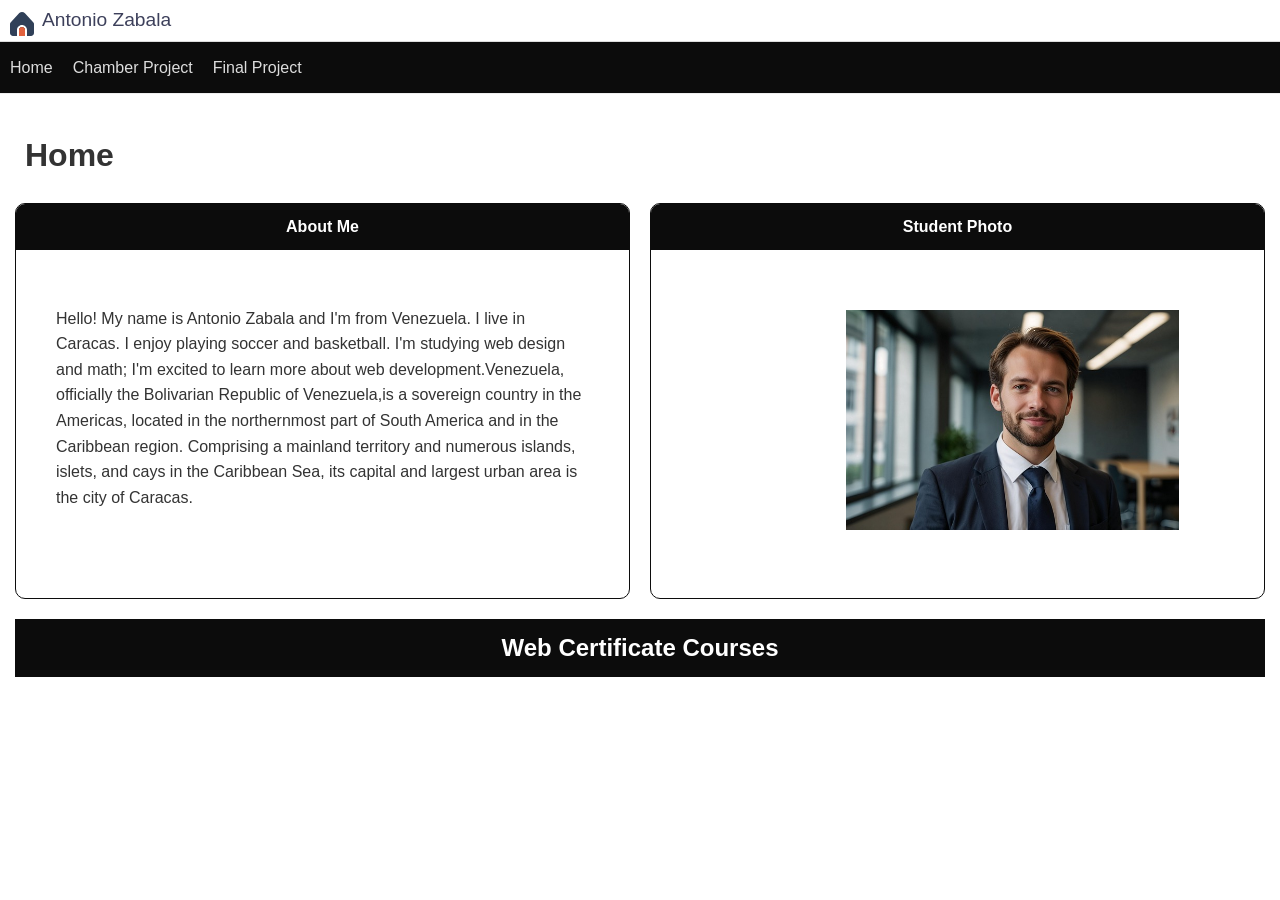
==== index.html @ 2d35d9cf "add" ====
<!DOCTYPE html>
<html lang="en">
<head>
    <meta charset="UTF-8">
    <meta name="viewport" content="width=device-width, initial-scale=1.0">
    <title>WDD 231 | Antonio zabala</title>
    <meta name="description" content="Course portal homepage for WDD 231 focusing on web frontend development.">
    <meta name="author" content="antonio zabala">

    <!---style sheet here-->
    <link rel="stylesheet" href="styles/normalize.css">
    <link rel="stylesheet" href="styles/bases.css">
    <link rel="stylesheet" href="styles/larger.css">

    <script src="scripts/navigation.js" defer></script>
    
</head>

<body>
    <!---header here-->
    <header>
        <img src="images/hogar.svg" alt="site logo" width="512" height="512">
        <span>Antonio Zabala</span>
        <button id="ham-btn" class="hamburger"></button>
    </header>
    <!---navigation here-->
    <nav id="nav-bar" class="navigation">
        <ul>
            <li class="current"><a href="#">Home</a></li>
            <li><a href="#">Chamber Project</a></li>
            <li><a href="#">Final Project</a></li>
        </ul>
    </nav>
    <main>
        <h1>Home</h1>
    <!---section about me -->
    <div class="container">
        <section class="card">
            <div class="card-header">About Me</div>
            <div class="content">
                <p>Hello! My name is Antonio Zabala and I'm from Venezuela. I live in Caracas. I enjoy playing soccer and basketball. I'm
                studying web design and math; I'm excited to learn more about web development.Venezuela, officially the Bolivarian Republic of Venezuela,is a sovereign country in the Americas, located in the
                northernmost part of South America and in the Caribbean region. Comprising a mainland territory and numerous islands,
                islets, and cays in the Caribbean Sea, its capital and largest urban area is the city of Caracas.</p>
            </div>
        </section>
        <!---section imagen -->
        <section class="card">
            <div class="card-header">Student Photo</div>
            <div class="content">
                <img src="images/frank_rojito.jpg" alt="ruby" class="profile-img">
            </div>
        </section>
    </div>
    <!---section imagen -->
    <section >
        <h2>Web Certificate Courses</h2>

        <div id="courseContainer"></div>

    </section>
    </main>

    
</body>
</html>
---- styles/bases.css ----
/*************** Site Wide***********/

* {
    font-family: Arial, Helvetica, sans-serif;
    box-sizing: border-box;
}
/*************** header logo ***********/
header {

    display: grid;
    grid-template-columns: 24px auto 44px; 
    padding: 5px 0 5px 10px;
    align-items: end;
    border-bottom: solid 1px #ddd;
    column-gap: 8px;
}
header img {
    display: block;
    width: 100%;
    height: auto;
}

header span {
    font-size: 1.2rem;
    color: #3D405B;
}
/*************** Hamburger***********/
.hamburger{
    background: none;
    border: none;
    font-size: 2rem;
    color: #3D405B;
    cursor: pointer;
    font-family: Verdana;
}
.hamburger::before {
    content: "\2630";
}

.hamburger.show::before {
    content: "\00D7";
}
/*************** navigation ***********/
.navigation {
    display: none;
    background-color: #0c0c0c;
}

.navigation.show {
    display: block;
}

.navigation ul{
    list-style-type: none;
    margin: 0;
    padding: 0;
}

.navigation a{
    display: block;
    padding: .8rem 10px;
    color: #ddd;
    text-decoration: none;
    border-bottom: solid 1px #ddd;
}
.navigation li.current{
    background-color: #0c0c0c;

}
.navigation a:hover{
    background-color: #E07A5F;
}
/*************** h1 h2 ***********/
h1 {
    margin-left: 10px;
}
h2 {
    background-color: #0c0c0c;
        color: white;
        padding: 10px;
        text-align: center;
        font-weight: bold;
}
/*************** container main ***********/
body {
    font-family: "Sansita", sans-serif;
    margin: 0;
    padding: 0;
    line-height: 1.6;
    color: #333
}

main {
    padding: 15px;
}

.container{
    display: grid;
    grid-template-columns: repeat(2, 1fr);
    gap: 20px;
}
.card-header {
    background-color: #0c0c0c;
    color: white;
    padding: 10px;
    text-align: center;
    font-weight: bold;
}
.card {
    flex: 1;
    border: 1px solid #0c0c0c;
    border-radius: 10px;
    overflow: hidden;
}
.content {
    padding: 40px;
}

.profile-img {
    float: center;
    width: 70%;
    padding: 20px 20px 20px ;
    margin-left: 135px;
    
}


.filter-buttons {
    display: flex;
    gap: 10px;
    justify-content: center;
    margin-bottom: 20px;
}

/* Diseño básico y estilización de los botones */
.filter-btn {

    background-color: #2e5a88;
    color: white;
    border: none;
    padding: 10px 15px;
    border-radius: 5px;
    cursor: pointer;
    font-weight: bold;
    transition: background 0.3s ease;
}

.filter-btn:hover {
    background-color: #1e3d60;
    /* Color más oscuro al pasar el cursor */
}
---- styles/larger.css ----
@media only screen and (min-width: 764px) {

    header,
    main,
    nav,
    footer {
        max-width: 1920px;
        margin: 0 auto;
    }

    header {
        grid-template-columns: 24px auto;

    }

    .hamburger {
        display: none;

    }

    .navigation {
        display: block;
        border-bottom: solid 1px #eee;
    }
    .navigation ul{
        display: flex;
    }
    .navigation a {
        border-bottom: none;
    }
}
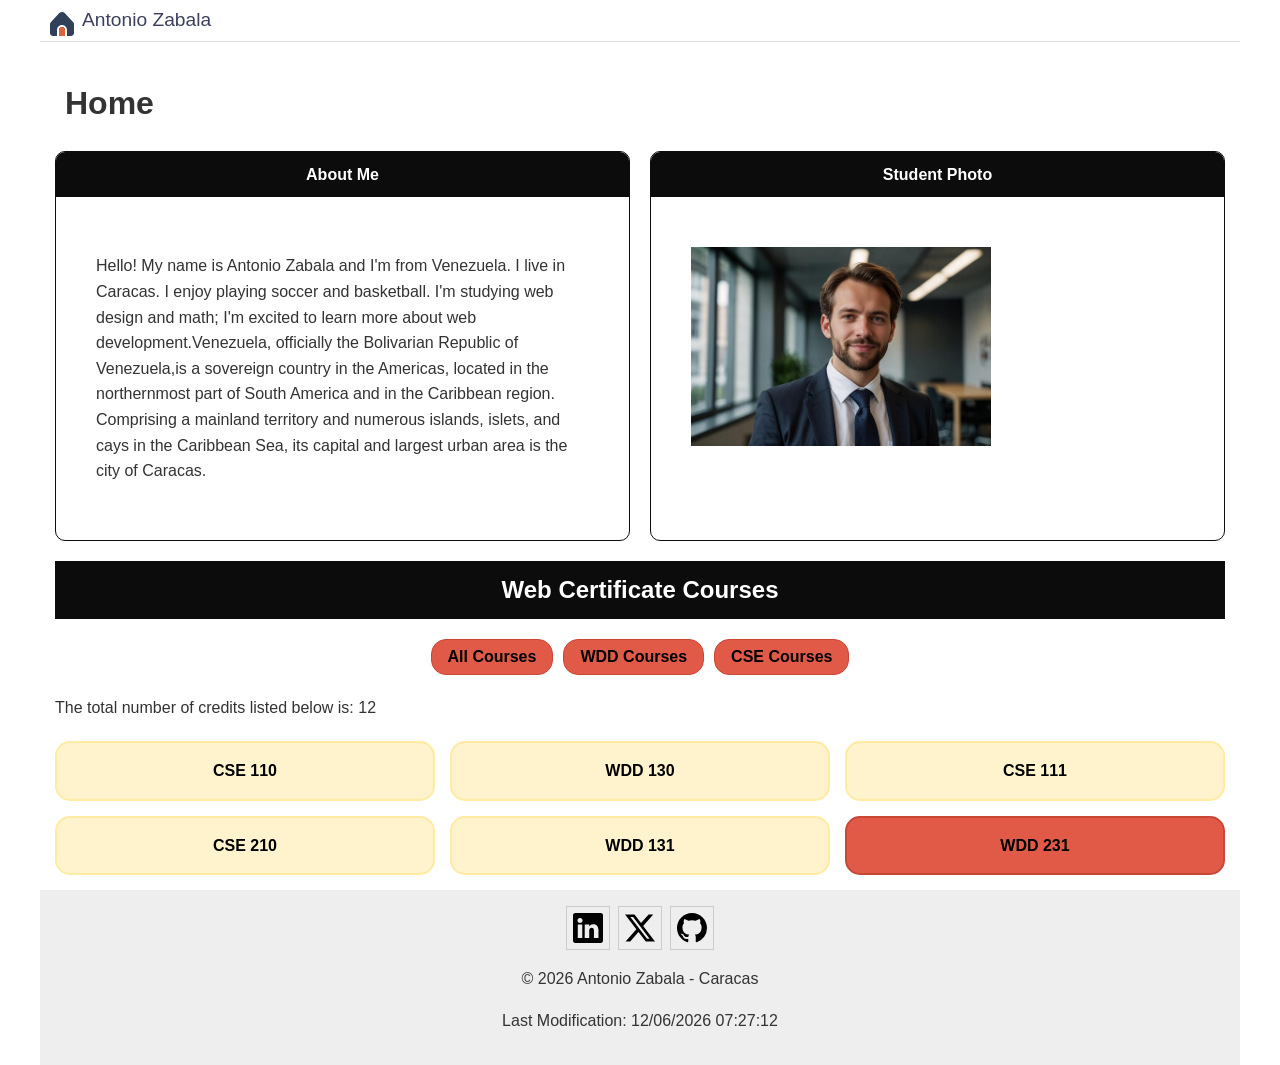
==== commit b9c94ecc: "add" ====
--- a/index.html
+++ b/index.html
@@ -7,10 +7,15 @@
     <meta name="description" content="Course portal homepage for WDD 231 focusing on web frontend development.">
     <meta name="author" content="antonio zabala">
 
+
+    <link rel="preconnect" href="https://fonts.googleapis.com">
+    <link rel="preconnect" href="https://fonts.gstatic.com" crossorigin>
+    <link href="https://fonts.googleapis.com/css2?family=Roboto:wght@400;700&display=swap" rel="stylesheet">
+
     <!---style sheet here-->
     <link rel="stylesheet" href="styles/normalize.css">
+    <link rel="stylesheet" href="styles/larger.css">
     <link rel="stylesheet" href="styles/bases.css">
-    <link rel="stylesheet" href="styles/larger.css">
 
     <script src="scripts/navigation.js" defer></script>
     
@@ -56,10 +61,27 @@
     <section >
         <h2>Web Certificate Courses</h2>
 
-        <div id="courseContainer"></div>
-
+        <div class="filter-buttons">
+            <button id="all">All Courses</button>
+            <button id="wdd">WDD Courses</button>
+            <button id="cse">CSE Courses</button>
+        </div>
+        
+        
+        <p class="credit-total">The total number of credits listed below is: <span id="total-credits">0</span></p>
+        
+        <div class="courses"></div>
     </section>
     </main>
+<footer>
+    <div class="social">
+        <a href="https://www.linkedin.com/" target="_blank"><img src="images/linkedin.svg" alt="linked in" width="16" height="16"></a>
+        <a href="https://x.com/home" target="_blank"><img src="images/twitter-x.svg" alt="twitter" width="16" height="16"></a>
+        <a href="https://github.co" target="_blank"><img src="images/github.svg" alt="github" width="16" height="16"></a>
+    </div>
+    <p>&copy; <span id="currentYear"></span> Antonio Zabala - Caracas</p>
+    <p>Last Modification: <span id="lastModified"></span></p>
+</footer>
 
     
 </body>
--- a/styles/larger.css
+++ b/styles/larger.css
@@ -1,16 +1,16 @@
-@media only screen and (min-width: 764px) {
+@media only screen and (min-width: 768px) {
 
-    header,
-    main,
-    nav,
-    footer {
-        max-width: 1920px;
-        margin: 0 auto;
-    }
-
+        header,
+        main,
+        nav,
+        footer {
+            
+            max-width: 1920px;
+            magin: 0 auto;
+            
+        }
     header {
         grid-template-columns: 24px auto;
-
     }
 
     .hamburger {
@@ -25,7 +25,8 @@
     .navigation ul{
         display: flex;
     }
-    .navigation a {
-        border-bottom: none;
-    }
+   .navigation a {
+    border: none;
+   }  
+   
 }
--- a/styles/bases.css
+++ b/styles/bases.css
@@ -84,10 +84,11 @@
 /*************** container main ***********/
 body {
     font-family: "Sansita", sans-serif;
-    margin: 0;
+    margin: 0 auto;
     padding: 0;
     line-height: 1.6;
-    color: #333
+    color: #333;
+    max-width: 1200px;
 }
 
 main {
@@ -117,14 +118,15 @@
 }
 
 .profile-img {
-    float: center;
-    width: 70%;
-    padding: 20px 20px 20px ;
-    margin-left: 135px;
+    display: block;
+    width: 100%;
+    padding: 10px 0;
+    height: auto;
+    max-width: 300px;
     
 }
 
-
+/*************** Card certificated***********/
 .filter-buttons {
     display: flex;
     gap: 10px;
@@ -132,21 +134,74 @@
     margin-bottom: 20px;
 }
 
-/* Diseño básico y estilización de los botones */
-.filter-btn {
-
-    background-color: #2e5a88;
-    color: white;
-    border: none;
-    padding: 10px 15px;
-    border-radius: 5px;
+
+.filter-buttons button {
+    padding: 0.5rem 1rem;
+    border: 1px solid #c94735;
+    background-color: #e05a47;
+    color: #000000;
+    border-radius: 15px;
     cursor: pointer;
     font-weight: bold;
-    transition: background 0.3s ease;
-}
-
-.filter-btn:hover {
-    background-color: #1e3d60;
-    /* Color más oscuro al pasar el cursor */
-}
-
+}
+
+.courses {
+    display: grid;
+    grid-template-columns: 1fr 1fr 1fr;
+    gap: 15px;
+    margin-top: 20px;
+    width: 0 auto;
+    
+}
+
+
+.course-card {
+    padding: 15px;
+    border-radius: 15px;
+    font-weight: bold;
+    text-align: center;
+    min-width: 100px;
+    
+}
+
+
+.course-card.completed {
+    background-color: #fff3cd;
+    border: 2px solid #ffeba2;
+    color: #000;
+}
+
+
+.course-card.not-completed {
+    background-color: #e05a47;
+    color: #000;
+    border: 2px solid #c94735;
+}
+
+/*************** footer ***********/
+footer{
+    background-color: #eee;
+    padding: 1rem 10px;
+    text-align: center;
+}
+.social{
+    display: flex;
+    justify-content: center;
+    column-gap: 8px;
+}
+.social a{
+    display: flex;
+    justify-content: center;
+    align-items: center;
+    width: 44px;
+    height: 44px;
+    border: #ccc solid 1px;
+}
+.social img {
+    width: 30px;
+    height: 30px;
+
+}
+.social a:hover{
+    background-color: #e05a47;
+}
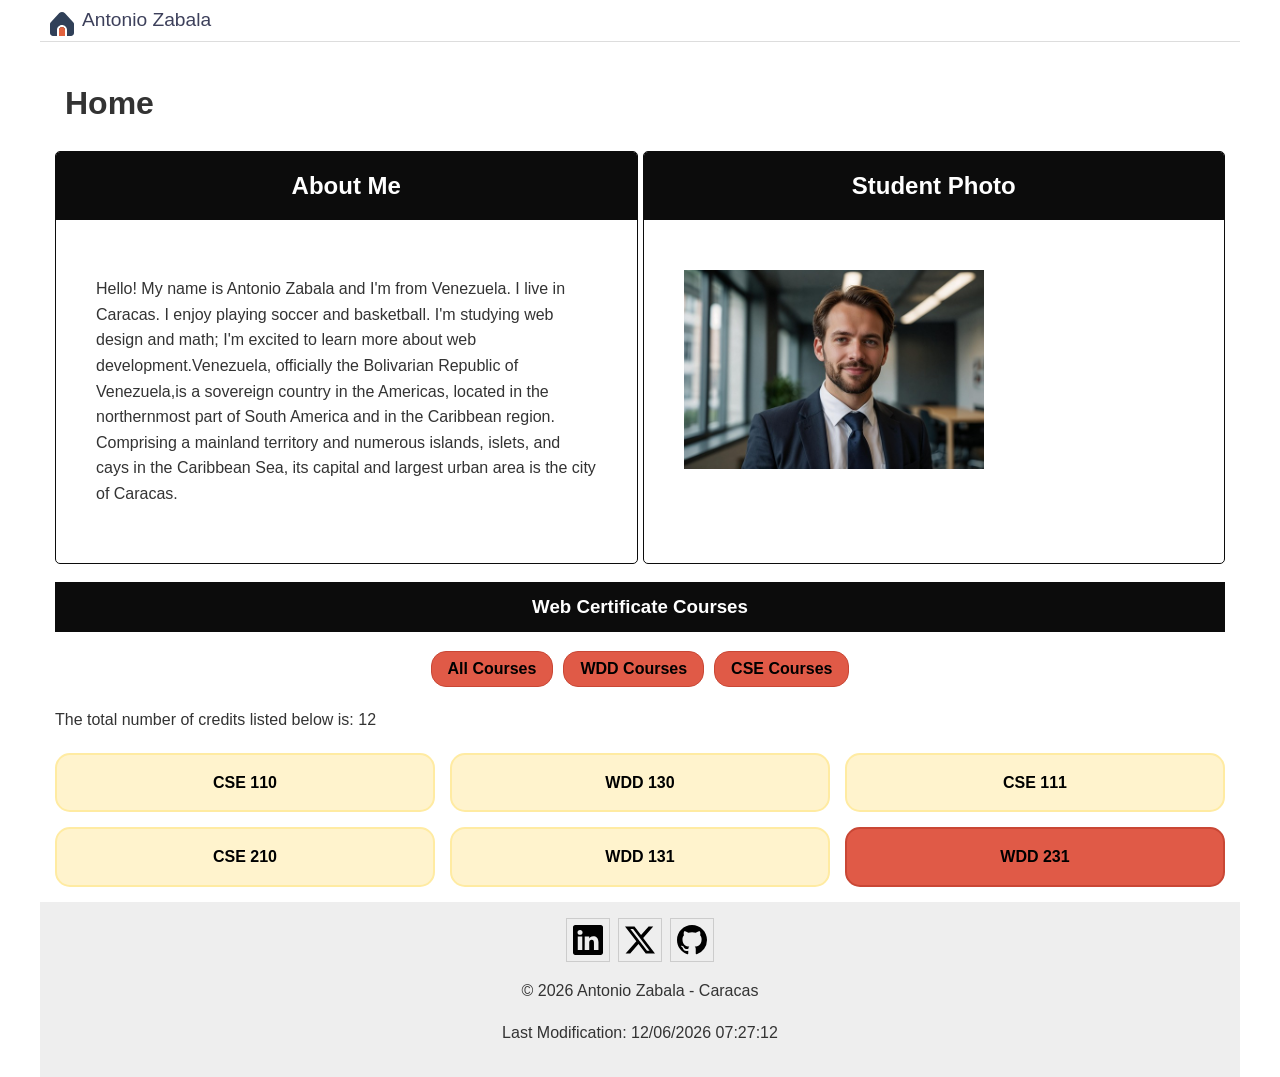
==== commit 0c3c49d4: "add" ====
--- a/index.html
+++ b/index.html
@@ -41,7 +41,7 @@
     <!---section about me -->
     <div class="container">
         <section class="card">
-            <div class="card-header">About Me</div>
+        <h2 class="card-header">About Me</h2>
             <div class="content">
                 <p>Hello! My name is Antonio Zabala and I'm from Venezuela. I live in Caracas. I enjoy playing soccer and basketball. I'm
                 studying web design and math; I'm excited to learn more about web development.Venezuela, officially the Bolivarian Republic of Venezuela,is a sovereign country in the Americas, located in the
@@ -51,7 +51,7 @@
         </section>
         <!---section imagen -->
         <section class="card">
-            <div class="card-header">Student Photo</div>
+            <h2 class="card-header">Student Photo</h2>
             <div class="content">
                 <img src="images/frank_rojito.jpg" alt="ruby" class="profile-img">
             </div>
@@ -59,7 +59,7 @@
     </div>
     <!---section imagen -->
     <section >
-        <h2>Web Certificate Courses</h2>
+        <h3>Web Certificate Courses</h3>
 
         <div class="filter-buttons">
             <button id="all">All Courses</button>
--- a/styles/larger.css
+++ b/styles/larger.css
@@ -6,7 +6,7 @@
         footer {
             
             max-width: 1920px;
-            magin: 0 auto;
+            margin: 0 auto;
             
         }
     header {
@@ -28,5 +28,5 @@
    .navigation a {
     border: none;
    }  
-   
+
 }
--- a/styles/bases.css
+++ b/styles/bases.css
@@ -74,7 +74,7 @@
 h1 {
     margin-left: 10px;
 }
-h2 {
+h3 {
     background-color: #0c0c0c;
         color: white;
         padding: 10px;
@@ -94,23 +94,30 @@
 main {
     padding: 15px;
 }
-
+h2{
+    margin: auto;
+    background-color: #0c0c0c;
+        color: white;
+        padding: 10px;
+        text-align: center;
+        font-weight: bold;
+}
 .container{
     display: grid;
     grid-template-columns: repeat(2, 1fr);
-    gap: 20px;
+    gap: 5px;
 }
 .card-header {
     background-color: #0c0c0c;
     color: white;
-    padding: 10px;
+    padding: 15px;
     text-align: center;
     font-weight: bold;
 }
 .card {
     flex: 1;
     border: 1px solid #0c0c0c;
-    border-radius: 10px;
+    border-radius: 5px;
     overflow: hidden;
 }
 .content {
@@ -150,8 +157,6 @@
     grid-template-columns: 1fr 1fr 1fr;
     gap: 15px;
     margin-top: 20px;
-    width: 0 auto;
-    
 }
 
 
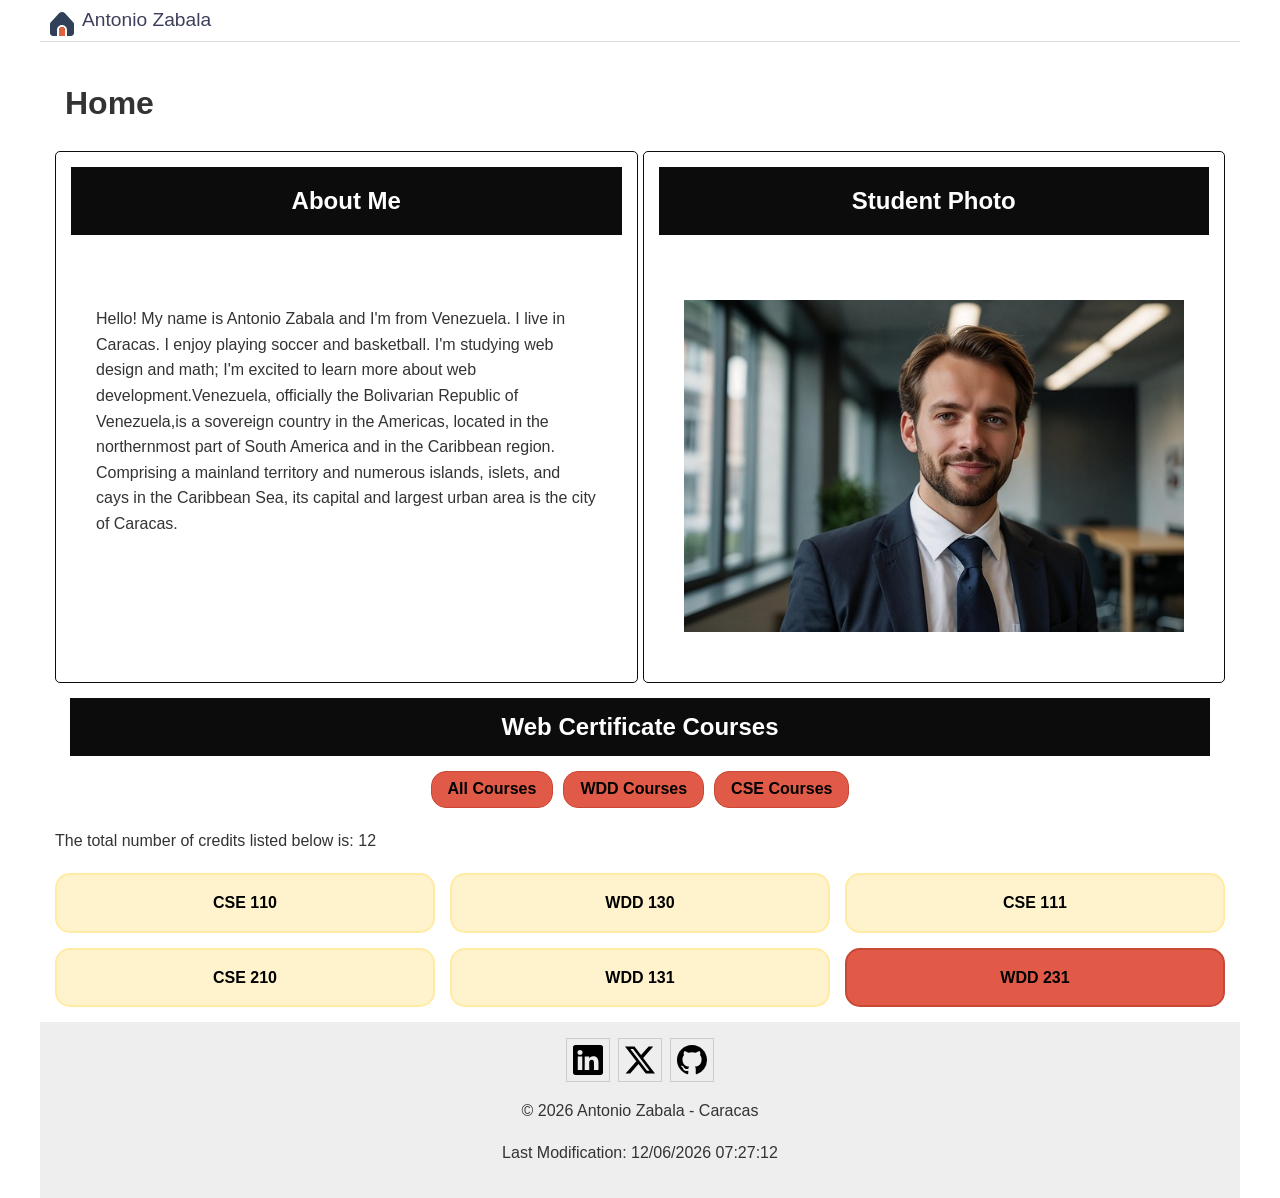
==== commit 070d716a: "add" ====
--- a/index.html
+++ b/index.html
@@ -53,13 +53,13 @@
         <section class="card">
             <h2 class="card-header">Student Photo</h2>
             <div class="content">
-                <img src="images/frank_rojito.jpg" alt="ruby" class="profile-img">
+                <img src="images/frank_rojito.jpg" alt="ruby" class="profile-img" width="300" height="300">
             </div>
         </section>
     </div>
     <!---section imagen -->
     <section >
-        <h3>Web Certificate Courses</h3>
+        <h2>Web Certificate Courses</h2>
 
         <div class="filter-buttons">
             <button id="all">All Courses</button>
--- a/styles/bases.css
+++ b/styles/bases.css
@@ -95,12 +95,13 @@
     padding: 15px;
 }
 h2{
-    margin: auto;
-    background-color: #0c0c0c;
-        color: white;
-        padding: 10px;
-        text-align: center;
-        font-weight: bold;
+    margin: 15px;
+    background-color: #0c0c0c;
+    color: white;
+    padding: 10px;
+    text-align: center;
+    font-weight: bold;
+        
 }
 .container{
     display: grid;
@@ -129,7 +130,7 @@
     width: 100%;
     padding: 10px 0;
     height: auto;
-    max-width: 300px;
+    float: center;
     
 }
 
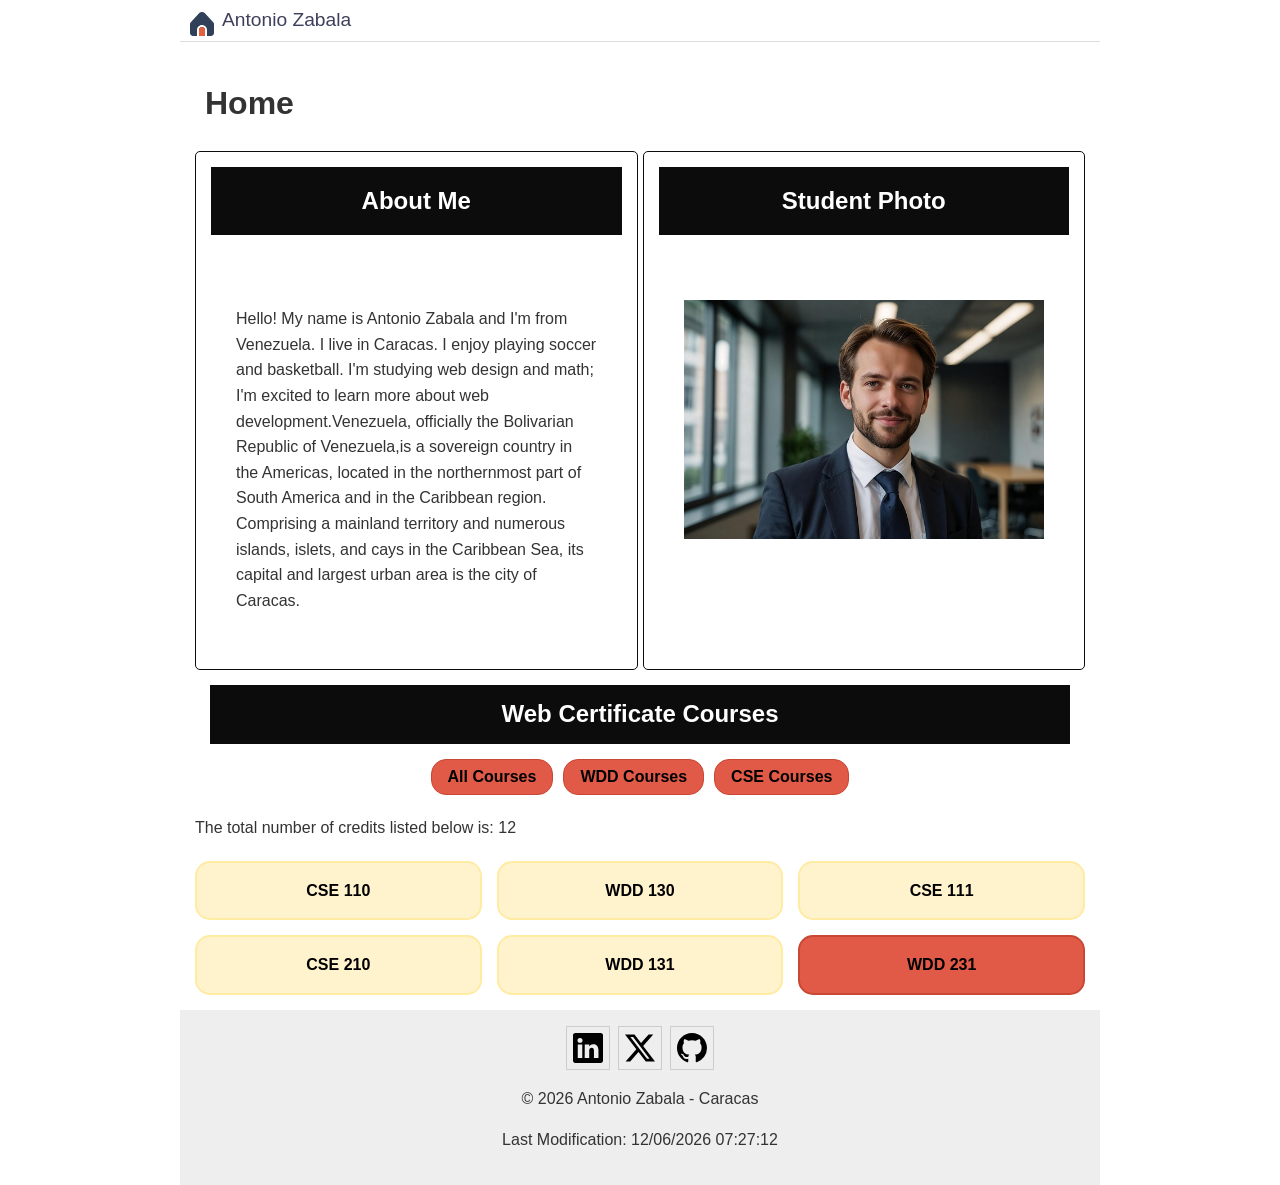
==== commit cee9dda5: "add" ====
--- a/index.html
+++ b/index.html
@@ -77,12 +77,13 @@
     <div class="social">
         <a href="https://www.linkedin.com/" target="_blank"><img src="images/linkedin.svg" alt="linked in" width="16" height="16"></a>
         <a href="https://x.com/home" target="_blank"><img src="images/twitter-x.svg" alt="twitter" width="16" height="16"></a>
-        <a href="https://github.co" target="_blank"><img src="images/github.svg" alt="github" width="16" height="16"></a>
+        <a href="https://github.com" target="_blank"><img src="images/github.svg" alt="github" width="16" height="16"></a>
     </div>
     <p>&copy; <span id="currentYear"></span> Antonio Zabala - Caracas</p>
     <p>Last Modification: <span id="lastModified"></span></p>
 </footer>
 
+
     
 </body>
 </html>
--- a/styles/larger.css
+++ b/styles/larger.css
@@ -1,14 +1,15 @@
-@media only screen and (min-width: 768px) {
+@media (min-width: 768px) {
 
         header,
         main,
         nav,
         footer {
             
-            max-width: 1920px;
+            max-width: 920px;
             margin: 0 auto;
+        }
             
-        }
+        
     header {
         grid-template-columns: 24px auto;
     }
@@ -29,4 +30,5 @@
     border: none;
    }  
 
-}+   
+}
--- a/styles/bases.css
+++ b/styles/bases.css
@@ -130,8 +130,6 @@
     width: 100%;
     padding: 10px 0;
     height: auto;
-    float: center;
-    
 }
 
 /*************** Card certificated***********/
@@ -211,3 +209,43 @@
 .social a:hover{
     background-color: #e05a47;
 }
+@media (max-width: 768px) {
+    #ham-btn {
+        display: block;
+        order: 2
+    }
+
+
+    .container {
+        grid-template-columns: 1fr;
+        gap: 20px;
+    }
+
+    h1 {
+        font-size: 1.5rem;
+        margin-bottom: 10px;
+    }
+
+    h2 {
+        font-size: 1.8rem;
+    }
+        .courses {
+            display: grid;
+            grid-template-columns: 1fr;
+            padding: 15px;
+            border-radius: 15px;
+            font-weight: bold;
+            text-align: center;
+            min-width: 100px;
+        }
+
+    footer {
+        background-color: #eee;
+        padding: 1rem 10px;
+        text-align: center;
+    }
+
+        .social a:hover {
+            background-color: #e05a47;
+        }
+}
